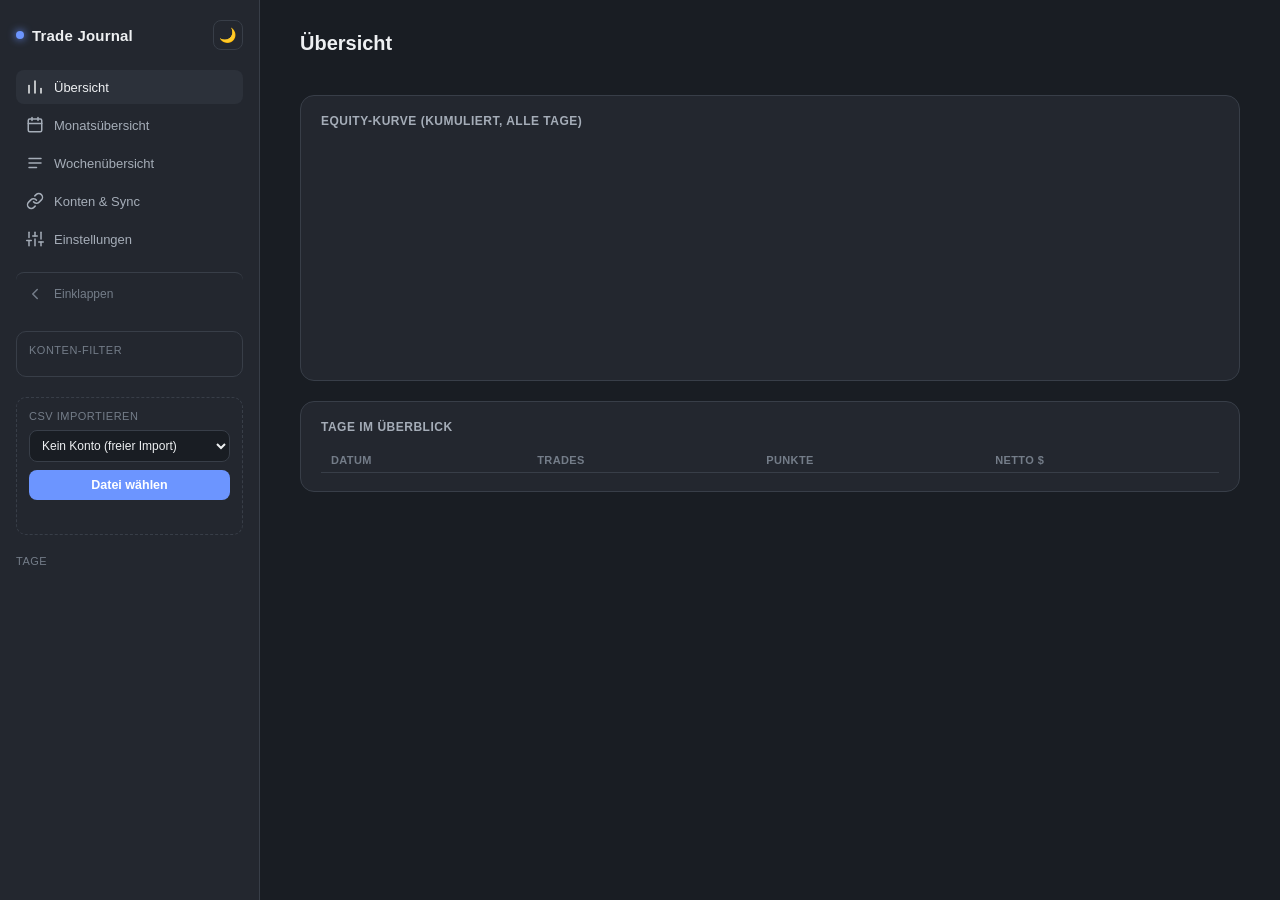
==== static/index.html @ 324f6f12 "Initialer Commit: Trade Journal v1.0.0 plus Konto-/Trade-Loeschung Erfasst den bestehenden Code-Stan" ====
<!DOCTYPE html>
<html lang="de">
<head>
<meta charset="UTF-8">
<meta name="viewport" content="width=device-width, initial-scale=1.0">
<title>Trade Journal</title>
<link rel="stylesheet" href="style.css">
<script>
  (function () {
    const theme = localStorage.getItem("theme") || "dark";
    document.documentElement.setAttribute("data-theme", theme);
    const font = localStorage.getItem("fontOption") || "system";
    document.documentElement.setAttribute("data-font", font);
    if (localStorage.getItem("sidebarCollapsed") === "true") {
      document.documentElement.setAttribute("data-sidebar", "collapsed");
    }
  })();
</script>
</head>
<body>
<div class="app">

  <aside class="sidebar" id="sidebar">
    <div class="brand">
      <span class="brand-dot"></span>
      <span class="brand-text">Trade Journal</span>
      <button class="theme-toggle" id="theme-toggle" title="Theme wechseln">🌙</button>
    </div>

    <nav class="nav">
      <button class="nav-item active" data-view="overview" title="Übersicht">
        <span class="nav-icon"><svg viewBox="0 0 24 24" fill="none" stroke="currentColor" stroke-width="2" stroke-linecap="round" stroke-linejoin="round"><line x1="4" y1="20" x2="4" y2="10"/><line x1="12" y1="20" x2="12" y2="4"/><line x1="20" y1="20" x2="20" y2="14"/></svg></span>
        <span class="nav-label">Übersicht</span>
      </button>
      <button class="nav-item" data-view="month" title="Monatsübersicht">
        <span class="nav-icon"><svg viewBox="0 0 24 24" fill="none" stroke="currentColor" stroke-width="2" stroke-linecap="round" stroke-linejoin="round"><rect x="3" y="4" width="18" height="17" rx="2"/><line x1="16" y1="2" x2="16" y2="6"/><line x1="8" y1="2" x2="8" y2="6"/><line x1="3" y1="10" x2="21" y2="10"/></svg></span>
        <span class="nav-label">Monatsübersicht</span>
      </button>
      <button class="nav-item" data-view="week" title="Wochenübersicht">
        <span class="nav-icon"><svg viewBox="0 0 24 24" fill="none" stroke="currentColor" stroke-width="2" stroke-linecap="round" stroke-linejoin="round"><line x1="4" y1="6" x2="20" y2="6"/><line x1="4" y1="12" x2="20" y2="12"/><line x1="4" y1="18" x2="14" y2="18"/></svg></span>
        <span class="nav-label">Wochenübersicht</span>
      </button>
      <button class="nav-item" data-view="accounts" title="Konten &amp; Sync">
        <span class="nav-icon"><svg viewBox="0 0 24 24" fill="none" stroke="currentColor" stroke-width="2" stroke-linecap="round" stroke-linejoin="round"><path d="M10 13a5 5 0 0 0 7.54.54l3-3a5 5 0 0 0-7.07-7.07l-1.72 1.71"/><path d="M14 11a5 5 0 0 0-7.54-.54l-3 3a5 5 0 0 0 7.07 7.07l1.71-1.71"/></svg></span>
        <span class="nav-label">Konten &amp; Sync</span>
      </button>
      <button class="nav-item" data-view="settings" title="Einstellungen">
        <span class="nav-icon"><svg viewBox="0 0 24 24" fill="none" stroke="currentColor" stroke-width="2" stroke-linecap="round" stroke-linejoin="round"><line x1="4" y1="21" x2="4" y2="14"/><line x1="4" y1="10" x2="4" y2="3"/><line x1="12" y1="21" x2="12" y2="12"/><line x1="12" y1="8" x2="12" y2="3"/><line x1="20" y1="21" x2="20" y2="16"/><line x1="20" y1="12" x2="20" y2="3"/><line x1="1" y1="14" x2="7" y2="14"/><line x1="9" y1="8" x2="15" y2="8"/><line x1="17" y1="16" x2="23" y2="16"/></svg></span>
        <span class="nav-label">Einstellungen</span>
      </button>
    </nav>

    <button class="sidebar-collapse-btn" id="sidebar-collapse" title="Sidebar ein-/ausklappen">
      <span class="nav-icon collapse-icon"><svg viewBox="0 0 24 24" fill="none" stroke="currentColor" stroke-width="2" stroke-linecap="round" stroke-linejoin="round"><polyline points="15 18 9 12 15 6"/></svg></span>
      <span class="nav-label">Einklappen</span>
    </button>

    <div class="filter-box">
      <div class="import-label">Konten-Filter</div>
      <div class="filter-list" id="account-filter-list"></div>
    </div>

    <div class="import-box">
      <label class="import-label" for="csv-input">CSV importieren</label>
      <select class="import-account-select" id="import-account-select">
        <option value="">Kein Konto (freier Import)</option>
      </select>
      <input type="file" id="csv-input" accept=".csv" hidden>
      <button class="btn btn-primary" id="import-btn">Datei wählen</button>
      <div class="import-status" id="import-status"></div>
    </div>

    <div class="day-list-wrap">
      <div class="day-list-title">Tage</div>
      <div class="day-list" id="day-list"></div>
    </div>
  </aside>

  <main class="content" id="content">
    <!-- dynamisch befüllt -->
  </main>

</div>

<div class="modal-overlay" id="modal-overlay">
  <div class="modal-card">
    <button class="modal-close" id="modal-close">&times;</button>
    <div class="modal-body" id="modal-body"></div>
  </div>
</div>

<div class="lightbox-overlay" id="lightbox-overlay">
  <div class="lightbox-box" id="lightbox-box">
    <button class="modal-close lightbox-close" id="lightbox-close">&times;</button>
    <img class="lightbox-img" id="lightbox-img" src="" alt="">
    <div class="lightbox-toolbar">
      <button class="btn btn-secondary" id="lightbox-save">Größe speichern</button>
      <button class="btn btn-secondary" id="lightbox-reset">Standardgröße</button>
      <button class="btn btn-secondary" id="lightbox-delete">Löschen</button>
    </div>
    <div class="lightbox-handle" id="lightbox-handle" title="Ziehen zum Vergrößern (zentriert)"></div>
  </div>
</div>

<template id="tpl-overview">
  <section class="view">
    <header class="view-header">
      <h1>Übersicht</h1>
    </header>

    <div class="stat-grid" id="ov-stats"></div>

    <div class="card">
      <div class="card-title">Equity-Kurve (kumuliert, alle Tage)</div>
      <div class="chart-wrap" id="ov-chart"></div>
    </div>

    <div class="card">
      <div class="card-title">Tage im Überblick</div>
      <table class="table" id="ov-days-table">
        <thead>
          <tr><th>Datum</th><th>Trades</th><th>Punkte</th><th>Netto $</th></tr>
        </thead>
        <tbody></tbody>
      </table>
    </div>
  </section>
</template>

<template id="tpl-day">
  <section class="view">
    <header class="view-header">
      <h1 class="day-title">Tag</h1>
    </header>

    <div class="stat-grid day-stats"></div>

    <div class="card">
      <div class="card-title">Trades</div>
      <div class="table-scroll">
        <table class="table day-table">
          <thead>
            <tr>
              <th>Entry-Zeit</th><th>Exit-Zeit</th><th>Richtung</th><th>Entry</th>
              <th>Exit</th><th>Exit-Typ</th><th>Punkte</th><th>Netto $</th><th>Kumuliert</th><th>Notiz</th><th>Bild</th><th>Löschen</th>
            </tr>
          </thead>
          <tbody></tbody>
        </table>
      </div>
    </div>

    <div class="card">
      <div class="card-title">Beobachtungen</div>
      <div class="obs-grid day-observations"></div>
    </div>

    <div class="card">
      <div class="card-title">Bilder (Tag)</div>
      <div class="image-strip day-images"></div>
      <label class="btn btn-secondary image-upload-btn">
        + Bild hinzufügen
        <input type="file" accept="image/*" class="day-image-input" hidden>
      </label>
    </div>

    <div class="card">
      <div class="card-title">Journal-Notiz (Tag)</div>
      <textarea class="notes-area day-note" placeholder="Notizen zum Handelstag…"></textarea>
      <div class="save-hint">Wird beim Verlassen des Felds automatisch gespeichert.</div>
    </div>
  </section>
</template>

<template id="tpl-month">
  <section class="view">
    <header class="view-header">
      <h1>Monatsübersicht</h1>
      <div class="month-picker">
        <button class="btn btn-secondary month-prev">←</button>
        <div class="month-label">Monat</div>
        <button class="btn btn-secondary month-next">→</button>
      </div>
    </header>

    <div class="stat-grid month-stats"></div>

    <div class="card">
      <div class="card-title">Tage</div>
      <div class="month-grid"></div>
    </div>
  </section>
</template>

<template id="tpl-accounts">
  <section class="view">
    <header class="view-header">
      <h1>Konten &amp; Sync</h1>
    </header>

    <div class="card">
      <div class="card-title">Konto hinzufügen</div>
      <form class="account-form" id="account-form">
        <input type="text" name="name" placeholder="Bezeichnung (z. B. Lucid Trading)" required>
        <select name="platform" id="account-platform-select"></select>
        <input type="text" name="login" id="account-login" placeholder="Login (Kontonummer)">
        <input type="password" name="password" id="account-password" placeholder="Passwort (Read-Only / Investor)">
        <input type="text" name="server" id="account-server" placeholder="Server (z. B. FTMO-Server)">
        <button type="submit" class="btn btn-primary">Konto speichern</button>
      </form>
      <div class="account-hint" id="account-hint">
        Nutze ausschließlich das Investor-/Read-Only-Passwort. Zugangsdaten werden nur lokal
        in deiner SQLite-Datenbank gespeichert und nie an Dritte übertragen.
      </div>
    </div>

    <div class="card">
      <div class="card-title">Verbundene Konten</div>
      <div class="account-list" id="account-list"></div>
    </div>
  </section>
</template>

<template id="tpl-settings">
  <section class="view">
    <header class="view-header">
      <h1>Einstellungen</h1>
    </header>

    <div class="card">
      <div class="card-title">Schriftart</div>
      <div class="font-grid" id="font-grid"></div>
    </div>

    <div class="card">
      <div class="card-title">Konto löschen</div>
      <div class="account-form">
        <select id="settings-account-select"></select>
        <button type="button" class="btn btn-danger" id="settings-account-delete-btn">Konto löschen</button>
      </div>
      <div class="account-hint" id="settings-account-hint"></div>
    </div>
  </section>
</template>

<template id="tpl-week">
  <section class="view">
    <header class="view-header">
      <h1>Wochenübersicht</h1>
      <div class="week-picker">
        <input type="number" id="week-year" class="week-input" />
        <input type="number" id="week-num" class="week-input" min="1" max="53" />
        <button class="btn btn-secondary" id="week-load">Anzeigen</button>
      </div>
    </header>

    <div class="card">
      <div class="card-title">Textblock</div>
      <pre class="week-text" id="week-text"></pre>
      <button class="btn btn-secondary" id="week-copy">In Zwischenablage kopieren</button>
    </div>

    <div class="card">
      <div class="card-title">Tage der Woche</div>
      <table class="table" id="week-table">
        <thead>
          <tr><th>Tag</th><th>Datum</th><th>Trades</th><th>Punkte</th><th>Netto $</th></tr>
        </thead>
        <tbody></tbody>
      </table>
    </div>
  </section>
</template>

<script src="app.js"></script>
</body>
</html>
---- static/style.css ----
:root {
  --bg: #191d23;
  --bg-elevated: #23272f;
  --bg-hover: #2c313a;
  --border: #383e48;
  --text: #eef0f2;
  --text-dim: #a5adb8;
  --text-faint: #747d89;
  --green: #3ddc84;
  --red: #ff6b6b;
  --accent: #6c95ff;
  --green-fill: rgba(61, 220, 132, 0.14);
  --red-fill: rgba(255, 107, 107, 0.14);
  --font-sans: -apple-system, "Segoe UI", Inter, Roboto, sans-serif;
  --font-mono: "SF Mono", "Cascadia Mono", Consolas, monospace;
}

html[data-theme="light"] {
  --bg: #f6f7f9;
  --bg-elevated: #ffffff;
  --bg-hover: #eef0f3;
  --border: #e1e4e9;
  --text: #1a1d21;
  --text-dim: #5b6470;
  --text-faint: #8a919c;
  --green: #1a9f5c;
  --red: #d93636;
  --accent: #3b6fe0;
  --green-fill: #e5f6ea;
  --red-fill: #fceaea;
}

/* Schriftart-Varianten - alle auf Windows vorinstalliert, kein Download/CDN noetig.
   --font-mono wird bei jeder Wahl auf --font-sans mitgezogen, damit die gewaehlte
   Schrift wirklich ueberall gilt (auch Zahlen-Kacheln, Tabellenwerte etc.) und
   nicht nur im Fliesstext. */
html[data-font="system"] { --font-mono: var(--font-sans); }
html[data-font="mono"] {
  --font-sans: "Cascadia Mono", "Cascadia Code", Consolas, "Courier New", monospace;
  --font-mono: var(--font-sans);
}
html[data-font="serif"] {
  --font-sans: Georgia, "Times New Roman", Times, serif;
  --font-mono: var(--font-sans);
}
html[data-font="verdana"] {
  --font-sans: Verdana, Tahoma, Geneva, sans-serif;
  --font-mono: var(--font-sans);
}
html[data-font="trebuchet"] {
  --font-sans: "Trebuchet MS", "Century Gothic", sans-serif;
  --font-mono: var(--font-sans);
}

/* Das Layout ist komplett in festen px gebaut und auf ca. Full-HD-Breite
   ausgelegt. Auf hochaufloesenden Monitoren (WQHD, 4K) bei 100%/wenig
   Windows-Skalierung wirkt es dadurch zu klein. Statt das gesamte CSS auf
   rem umzustellen, wird die Oberflaeche ab bestimmten Fensterbreiten per
   zoom proportional hochskaliert - technisch identisch zum Browser-eigenen
   Seitenzoom (Strg + Scroll), betrifft also auch vw/vh/% korrekt. */
@media (min-width: 2200px) {
  html { zoom: 1.15; }
}
@media (min-width: 3200px) {
  html { zoom: 1.3; }
}

* { box-sizing: border-box; }

html, body {
  margin: 0;
  height: 100%;
  background: var(--bg);
  color: var(--text);
  font-family: var(--font-sans);
  font-size: 14px;
  transition: background 0.15s ease, color 0.15s ease;
}

.app {
  display: grid;
  grid-template-columns: auto 1fr;
  height: 100vh;
}

/* Sidebar - Breite direkt am Element animiert (statt am Grid-Track: Chromium
   interpoliert grid-template-columns nicht zuverlaessig, die Aenderung blieb
   sonst haengen). Das Grid folgt der Sidebar-Breite automatisch via "auto". */
.sidebar {
  width: 260px;
  flex-shrink: 0;
  background: var(--bg-elevated);
  border-right: 1px solid var(--border);
  display: flex;
  flex-direction: column;
  padding: 20px 16px;
  gap: 20px;
  overflow: hidden;
  transition: width 0.18s ease, padding 0.18s ease;
}
html[data-sidebar="collapsed"] .app .sidebar { width: 68px; }

.brand {
  display: flex;
  align-items: center;
  gap: 8px;
  font-weight: 600;
  font-size: 15px;
  letter-spacing: 0.2px;
}

.brand-dot {
  width: 8px; height: 8px;
  border-radius: 50%;
  background: var(--accent);
  box-shadow: 0 0 8px var(--accent);
  flex-shrink: 0;
}

.theme-toggle {
  all: unset;
  cursor: pointer;
  margin-left: auto;
  width: 28px;
  height: 28px;
  flex-shrink: 0;
  border-radius: 8px;
  display: flex;
  align-items: center;
  justify-content: center;
  font-size: 14px;
  border: 1px solid var(--border);
  background: var(--bg-elevated);
}
.theme-toggle:hover { background: var(--bg-hover); }

.nav { display: flex; flex-direction: column; gap: 4px; }

.nav-item {
  all: unset;
  cursor: pointer;
  display: flex;
  align-items: center;
  gap: 10px;
  padding: 8px 10px;
  border-radius: 8px;
  color: var(--text-dim);
  font-size: 13px;
  font-weight: 500;
  white-space: nowrap;
}
.nav-item:hover { background: var(--bg-hover); color: var(--text); }
.nav-item.active { background: var(--bg-hover); color: var(--text); }
.nav-icon {
  display: flex;
  align-items: center;
  justify-content: center;
  width: 18px;
  height: 18px;
  flex-shrink: 0;
}
.nav-icon svg { width: 18px; height: 18px; }

.sidebar-collapse-btn {
  all: unset;
  cursor: pointer;
  display: flex;
  align-items: center;
  gap: 10px;
  padding: 8px 10px;
  border-radius: 8px;
  color: var(--text-faint);
  font-size: 12px;
  white-space: nowrap;
  border-top: 1px solid var(--border);
  margin-top: -4px;
  padding-top: 12px;
}
.sidebar-collapse-btn:hover { color: var(--text); }
.sidebar-collapse-btn .collapse-icon svg { transition: transform 0.18s ease; }

/* Eingeklappter Zustand: nur noch Icon-Leiste, Labels und Textbloecke ausgeblendet.
   Eine Klasse auf .app steuert sowohl die Grid-Spaltenbreite als auch (ueber
   Nachfahren-Selektoren) den Inhalt der Sidebar - so muss nur eine Klasse
   getoggelt werden. */
html[data-sidebar="collapsed"] .app .sidebar { padding-left: 12px; padding-right: 12px; }
html[data-sidebar="collapsed"] .app .brand-text,
html[data-sidebar="collapsed"] .app .theme-toggle,
html[data-sidebar="collapsed"] .app .nav-label,
html[data-sidebar="collapsed"] .app .filter-box,
html[data-sidebar="collapsed"] .app .import-box,
html[data-sidebar="collapsed"] .app .day-list-wrap {
  display: none;
}
html[data-sidebar="collapsed"] .app .nav-item,
html[data-sidebar="collapsed"] .app .sidebar-collapse-btn { justify-content: center; }
html[data-sidebar="collapsed"] .app .sidebar-collapse-btn .collapse-icon svg { transform: rotate(180deg); }

.import-box {
  border: 1px dashed var(--border);
  border-radius: 10px;
  padding: 12px;
  display: flex;
  flex-direction: column;
  gap: 8px;
}

.filter-box {
  border: 1px solid var(--border);
  border-radius: 10px;
  padding: 12px;
  display: flex;
  flex-direction: column;
  gap: 8px;
}
.filter-list {
  display: flex;
  flex-direction: column;
  gap: 2px;
  max-height: 160px;
  overflow-y: auto;
}
.filter-item {
  display: flex;
  align-items: center;
  gap: 8px;
  padding: 5px 6px;
  border-radius: 6px;
  font-size: 12.5px;
  cursor: pointer;
}
.filter-item:hover { background: var(--bg-hover); }
.filter-item input { accent-color: var(--accent); cursor: pointer; }
.filter-item.master { font-weight: 600; border-bottom: 1px solid var(--border); padding-bottom: 7px; margin-bottom: 3px; }
.import-label {
  font-size: 11px;
  text-transform: uppercase;
  letter-spacing: 0.5px;
  color: var(--text-faint);
}
.import-account-select {
  background: var(--bg);
  border: 1px solid var(--border);
  color: var(--text);
  border-radius: 8px;
  padding: 7px 8px;
  font-family: var(--font-sans);
  font-size: 12px;
}
.import-status {
  font-size: 12px;
  color: var(--text-dim);
  min-height: 14px;
}
.import-status.ok { color: var(--green); }
.import-status.err { color: var(--red); }

.day-list-wrap {
  flex: 1;
  display: flex;
  flex-direction: column;
  min-height: 0;
}
.day-list-title {
  font-size: 11px;
  text-transform: uppercase;
  letter-spacing: 0.5px;
  color: var(--text-faint);
  margin-bottom: 8px;
}
.day-list {
  overflow-y: auto;
  display: flex;
  flex-direction: column;
  gap: 2px;
}
.day-row {
  all: unset;
  cursor: pointer;
  padding: 8px 10px;
  border-radius: 8px;
  display: flex;
  justify-content: space-between;
  align-items: baseline;
  font-size: 12.5px;
}
.day-row:hover { background: var(--bg-hover); }
.day-row.active { background: var(--bg-hover); outline: 1px solid var(--border); }
.day-row .d-date { color: var(--text); }
.day-row .d-net { font-family: var(--font-mono); }

/* Content */
.content {
  overflow-y: auto;
  padding: 32px 40px;
}

.view { display: flex; flex-direction: column; gap: 20px; max-width: 1100px; }

.view-header {
  display: flex;
  align-items: center;
  justify-content: space-between;
}
.view-header h1 { font-size: 20px; font-weight: 600; margin: 0; }

/* Stat tiles */
.stat-grid {
  display: grid;
  grid-template-columns: repeat(auto-fit, minmax(160px, 1fr));
  gap: 12px;
}
.stat-tile {
  background: var(--bg-elevated);
  border: 1px solid var(--border);
  border-radius: 12px;
  padding: 14px 16px;
  display: flex;
  flex-direction: column;
  gap: 6px;
}
.stat-tile .label {
  font-size: 11px;
  text-transform: uppercase;
  letter-spacing: 0.5px;
  color: var(--text-faint);
}
.stat-tile .value {
  font-family: var(--font-mono);
  font-size: 19px;
  font-weight: 600;
}
.value.pos { color: var(--green); }
.value.neg { color: var(--red); }

/* Cards */
.card {
  background: var(--bg-elevated);
  border: 1px solid var(--border);
  border-radius: 14px;
  padding: 18px 20px;
}
.card-title {
  font-size: 12px;
  font-weight: 600;
  text-transform: uppercase;
  letter-spacing: 0.5px;
  color: var(--text-dim);
  margin-bottom: 14px;
}

/* Table */
.table-scroll { overflow-x: auto; }
.table {
  width: 100%;
  border-collapse: collapse;
  font-size: 13px;
}
.table th {
  text-align: left;
  font-size: 11px;
  text-transform: uppercase;
  letter-spacing: 0.4px;
  color: var(--text-faint);
  padding: 6px 10px;
  border-bottom: 1px solid var(--border);
  white-space: nowrap;
}
.table td {
  padding: 8px 10px;
  border-bottom: 1px solid var(--border);
  font-family: var(--font-mono);
  white-space: nowrap;
}
.table tbody tr:hover { background: var(--bg-hover); }
.table tbody tr:last-child td { border-bottom: none; }
.table .dir-long { color: var(--green); }
.table .dir-short { color: var(--red); }
.table .cum-high { color: var(--green); font-weight: 700; }
.table .cum-low { color: var(--red); font-weight: 700; }
.table .badge-tag { font-size: 10px; font-family: var(--font-sans); color: var(--text-faint); margin-left: 6px; }
.table input.row-note {
  all: unset;
  width: 140px;
  font-family: var(--font-sans);
  font-size: 12px;
  color: var(--text-dim);
  border-bottom: 1px solid transparent;
}
.table input.row-note:focus { border-bottom: 1px solid var(--accent); color: var(--text); }

/* Observations */
.obs-grid {
  display: grid;
  grid-template-columns: repeat(auto-fit, minmax(180px, 1fr));
  gap: 12px;
}
.obs-tile {
  background: var(--bg);
  border: 1px solid var(--border);
  border-radius: 10px;
  padding: 10px 12px;
}
.obs-tile .label { font-size: 11px; color: var(--text-faint); margin-bottom: 4px; }
.obs-tile .value { font-family: var(--font-mono); font-size: 14px; }

/* Chart */
.chart-wrap { width: 100%; height: 220px; }
.chart-wrap svg { width: 100%; height: 100%; display: block; }

/* Buttons */
.btn {
  all: unset;
  cursor: pointer;
  text-align: center;
  padding: 8px 14px;
  border-radius: 8px;
  font-size: 12.5px;
  font-weight: 600;
}
.btn-primary { background: var(--accent); color: #fff; }
.btn-primary:hover { filter: brightness(1.1); }
.btn-secondary { background: var(--bg-hover); color: var(--text); border: 1px solid var(--border); }
.btn-secondary:hover { background: #21262d; }
.btn-danger { background: var(--red); color: #fff; }
.btn-danger:hover { filter: brightness(1.1); }
.btn-danger:disabled { opacity: 0.4; cursor: not-allowed; filter: none; }

/* Zweistufiger Loesch-Dialog */
.confirm-card {
  max-width: 420px;
}
.confirm-card .confirm-message { font-size: 13.5px; line-height: 1.5; margin-bottom: 16px; }
.confirm-card input[type="text"] {
  width: 100%;
  background: var(--bg);
  border: 1px solid var(--border);
  color: var(--text);
  border-radius: 8px;
  padding: 9px 10px;
  font-size: 13px;
  font-family: var(--font-sans);
  margin-bottom: 16px;
  box-sizing: border-box;
}
.confirm-card .confirm-actions { display: flex; gap: 8px; justify-content: flex-end; }

/* Notes */
.notes-area {
  width: 100%;
  min-height: 90px;
  background: var(--bg);
  border: 1px solid var(--border);
  border-radius: 10px;
  color: var(--text);
  font-family: var(--font-sans);
  font-size: 13px;
  padding: 10px 12px;
  resize: vertical;
}
.notes-area:focus { outline: 1px solid var(--accent); }
.save-hint { font-size: 11px; color: var(--text-faint); margin-top: 6px; }

/* Week */
.week-picker { display: flex; gap: 8px; align-items: center; }
.week-input {
  width: 70px;
  background: var(--bg);
  border: 1px solid var(--border);
  color: var(--text);
  border-radius: 8px;
  padding: 7px 8px;
  font-family: var(--font-mono);
  font-size: 13px;
}
.week-text {
  font-family: var(--font-mono);
  font-size: 12.5px;
  color: var(--text);
  white-space: pre-wrap;
  background: var(--bg);
  border: 1px solid var(--border);
  border-radius: 10px;
  padding: 14px;
  margin: 0 0 12px 0;
}

.empty-state {
  color: var(--text-faint);
  font-size: 13px;
  padding: 40px 0;
  text-align: center;
}

/* Month view */
.month-picker {
  display: flex;
  align-items: center;
  gap: 12px;
}
.month-label {
  font-size: 14px;
  font-weight: 600;
  min-width: 140px;
  text-align: center;
  text-transform: capitalize;
}
.month-grid {
  display: grid;
  grid-template-columns: repeat(7, 1fr);
  gap: 6px;
}
.month-grid-head {
  font-size: 11px;
  text-transform: uppercase;
  letter-spacing: 0.4px;
  color: var(--text-faint);
  padding: 4px 6px;
}
.month-cell {
  min-height: 76px;
  border-radius: 10px;
  border: 1px solid var(--border);
  background: var(--bg);
  padding: 8px 10px;
  display: flex;
  flex-direction: column;
  gap: 4px;
}
.month-cell.empty { border: none; background: transparent; }
.month-cell.has-trades {
  cursor: pointer;
  transition: transform 0.12s ease, box-shadow 0.12s ease;
}
.month-cell.has-trades:hover { transform: translateY(-2px); box-shadow: 0 4px 14px -4px rgba(0, 0, 0, 0.25); }
.month-cell .cell-date { font-family: var(--font-mono); font-size: 11.5px; color: var(--text-faint); }
.month-cell .cell-net { font-family: var(--font-mono); font-size: 16px; font-weight: 700; letter-spacing: -0.2px; }
.month-cell .cell-count { font-size: 10.5px; color: var(--text-faint); }

/* Ruhige Pastellflaeche statt kraeftig-satter Farbe - Zahl bleibt der
   Blickfang (dunkle/kraeftige Akzentfarbe, fett), Hintergrund liefert nur
   dezente Orientierung. Modern & clean statt "voll ausgemalt". */
.month-cell.cell-pos {
  background: var(--green-fill);
  border-color: transparent;
}
.month-cell.cell-neg {
  background: var(--red-fill);
  border-color: transparent;
}
.month-cell.cell-pos .cell-net { color: var(--green); }
.month-cell.cell-neg .cell-net { color: var(--red); }

/* Modal */
.modal-overlay {
  display: none;
  position: fixed;
  inset: 0;
  background: rgba(0, 0, 0, 0.6);
  align-items: flex-start;
  justify-content: center;
  padding: 5vh 20px;
  overflow-y: auto;
  z-index: 100;
}
.modal-overlay.visible { display: flex; }
.modal-card {
  position: relative;
  background: var(--bg);
  border: 1px solid var(--border);
  border-radius: 16px;
  padding: 28px 32px;
  width: 100%;
  max-width: 900px;
  box-shadow: 0 20px 60px rgba(0, 0, 0, 0.5);
}
.modal-close {
  all: unset;
  position: absolute;
  top: 16px;
  right: 20px;
  cursor: pointer;
  font-size: 22px;
  line-height: 1;
  color: var(--text-faint);
}
.modal-close:hover { color: var(--text); }
.modal-body .view-header h1 { font-size: 17px; }

/* Settings - Font picker */
.font-grid {
  display: grid;
  grid-template-columns: repeat(auto-fit, minmax(220px, 1fr));
  gap: 12px;
}
.font-card {
  all: unset;
  cursor: pointer;
  border: 1px solid var(--border);
  border-radius: 12px;
  padding: 16px;
  background: var(--bg);
  display: flex;
  flex-direction: column;
  gap: 8px;
  transition: border-color 0.12s ease;
}
.font-card:hover { border-color: var(--text-faint); }
.font-card.active { border-color: var(--accent); background: var(--bg-hover); }
.font-card .font-name {
  font-family: var(--font-sans);
  font-size: 12px;
  font-weight: 600;
  color: var(--text-dim);
  text-transform: uppercase;
  letter-spacing: 0.4px;
}
.font-card .font-preview-title {
  font-size: 20px;
  font-weight: 600;
}
.font-card .font-preview-body {
  font-size: 13px;
  color: var(--text-dim);
}
.font-card .font-preview-nums {
  font-size: 13px;
  color: var(--text-faint);
}

/* Accounts */
.account-form {
  display: grid;
  grid-template-columns: repeat(auto-fit, minmax(180px, 1fr));
  gap: 10px;
  align-items: center;
}
.account-form input, .account-form select {
  background: var(--bg);
  border: 1px solid var(--border);
  color: var(--text);
  border-radius: 8px;
  padding: 9px 10px;
  font-size: 13px;
  font-family: var(--font-sans);
}
.account-form button { grid-column: 1 / -1; justify-self: start; }
.account-hint {
  font-size: 11.5px;
  color: var(--text-faint);
  margin-top: 10px;
  line-height: 1.5;
}

.account-list { display: flex; flex-direction: column; gap: 10px; }
.account-row {
  display: grid;
  grid-template-columns: 1fr auto;
  gap: 10px 16px;
  align-items: center;
  padding: 12px 14px;
  border: 1px solid var(--border);
  border-radius: 10px;
  background: var(--bg);
}
.account-name { font-weight: 600; font-size: 13.5px; }
.account-meta { font-size: 11.5px; color: var(--text-faint); margin-top: 2px; }
.account-actions { display: flex; gap: 8px; }
.account-status {
  grid-column: 1 / -1;
  font-size: 12px;
  color: var(--text-dim);
  min-height: 14px;
}
.account-status.ok { color: var(--green); }
.account-status.err { color: var(--red); }

/* Images */
.image-strip {
  display: flex;
  flex-wrap: wrap;
  gap: 8px;
  margin-bottom: 10px;
}
.image-thumb {
  position: relative;
  width: 560px;
  height: 340px;
  max-width: 100%;
  border-radius: 10px;
  overflow: hidden;
  border: 1px solid var(--border);
  background: var(--bg);
  cursor: pointer;
  flex-shrink: 0;
  transition: border-color 0.12s ease;
}
.image-thumb img {
  width: 100%;
  height: 100%;
  object-fit: contain;
  display: block;
}
.image-thumb:hover { border-color: var(--accent); }

.image-upload-btn { display: inline-flex; cursor: pointer; }

.table .image-cell { display: flex; gap: 4px; align-items: center; }
.table .image-thumb-sm {
  width: 28px;
  height: 28px;
  border-radius: 5px;
  overflow: hidden;
  border: 1px solid var(--border);
  cursor: pointer;
  flex-shrink: 0;
}
.table .image-thumb-sm img { width: 100%; height: 100%; object-fit: cover; display: block; }
.table .image-add {
  all: unset;
  width: 28px;
  height: 28px;
  border-radius: 5px;
  border: 1px dashed var(--border);
  color: var(--text-faint);
  display: flex;
  align-items: center;
  justify-content: center;
  cursor: pointer;
  font-size: 15px;
  flex-shrink: 0;
}
.table .image-add:hover { border-color: var(--accent); color: var(--accent); }

/* Lightbox */
.lightbox-overlay {
  display: none;
  position: fixed;
  inset: 0;
  background: rgba(0, 0, 0, 0.75);
  z-index: 200;
}
.lightbox-overlay.visible { display: block; }
.lightbox-box {
  /* position:fixed mit explizitem top/left (per JS gesetzt), NICHT ueber
     Flexbox zentriert. Groessenaenderung laeuft ueber den eigenen Griff
     (.lightbox-handle) statt natives CSS resize - so kann der Mittelpunkt
     beim Ziehen fix bleiben, waehrend die gezogene Ecke exakt dem
     Mauszeiger folgt. */
  position: fixed;
  background: var(--bg-elevated);
  border: 1px solid var(--border);
  border-radius: 12px;
  padding: 12px;
  display: flex;
  flex-direction: column;
  gap: 10px;
  min-width: 280px;
  min-height: 220px;
  max-width: 96vw;
  max-height: 90vh;
  overflow: hidden;
  box-shadow: 0 20px 60px rgba(0, 0, 0, 0.5);
}
.lightbox-img {
  flex: 1;
  width: 100%;
  min-height: 0;
  object-fit: contain;
  border-radius: 8px;
  background: var(--bg);
}
.lightbox-toolbar {
  display: flex;
  justify-content: flex-end;
  gap: 8px;
}
.lightbox-close {
  position: absolute;
  top: 10px;
  right: 14px;
  z-index: 1;
}
.lightbox-handle {
  position: absolute;
  bottom: 4px;
  right: 4px;
  width: 20px;
  height: 20px;
  cursor: nwse-resize;
  z-index: 1;
}
.lightbox-handle::before {
  content: "";
  position: absolute;
  right: 3px;
  bottom: 3px;
  width: 10px;
  height: 10px;
  border-right: 2px solid var(--text-faint);
  border-bottom: 2px solid var(--text-faint);
  border-radius: 0 0 3px 0;
}
.lightbox-handle:hover::before { border-color: var(--accent); }
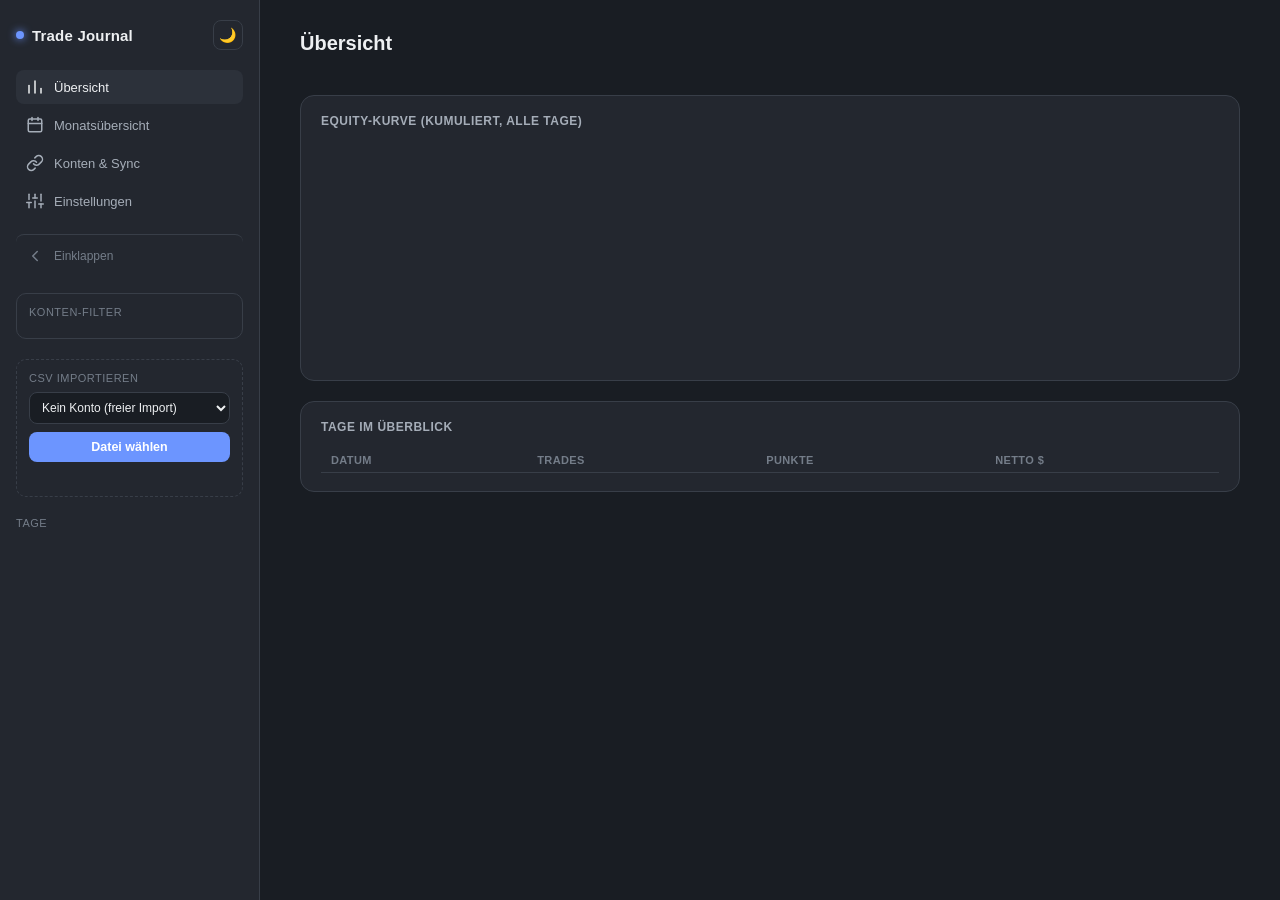
==== commit 7f290f05: "Wochenuebersicht als Menuepunkt entfernen, Wochenenden im Monatskalender markieren Sa/So werden in d" ====
--- a/static/index.html
+++ b/static/index.html
@@ -36,10 +36,6 @@
         <span class="nav-icon"><svg viewBox="0 0 24 24" fill="none" stroke="currentColor" stroke-width="2" stroke-linecap="round" stroke-linejoin="round"><rect x="3" y="4" width="18" height="17" rx="2"/><line x1="16" y1="2" x2="16" y2="6"/><line x1="8" y1="2" x2="8" y2="6"/><line x1="3" y1="10" x2="21" y2="10"/></svg></span>
         <span class="nav-label">Monatsübersicht</span>
       </button>
-      <button class="nav-item" data-view="week" title="Wochenübersicht">
-        <span class="nav-icon"><svg viewBox="0 0 24 24" fill="none" stroke="currentColor" stroke-width="2" stroke-linecap="round" stroke-linejoin="round"><line x1="4" y1="6" x2="20" y2="6"/><line x1="4" y1="12" x2="20" y2="12"/><line x1="4" y1="18" x2="14" y2="18"/></svg></span>
-        <span class="nav-label">Wochenübersicht</span>
-      </button>
       <button class="nav-item" data-view="accounts" title="Konten &amp; Sync">
         <span class="nav-icon"><svg viewBox="0 0 24 24" fill="none" stroke="currentColor" stroke-width="2" stroke-linecap="round" stroke-linejoin="round"><path d="M10 13a5 5 0 0 0 7.54.54l3-3a5 5 0 0 0-7.07-7.07l-1.72 1.71"/><path d="M14 11a5 5 0 0 0-7.54-.54l-3 3a5 5 0 0 0 7.07 7.07l1.71-1.71"/></svg></span>
         <span class="nav-label">Konten &amp; Sync</span>
@@ -243,34 +239,6 @@
   </section>
 </template>
 
-<template id="tpl-week">
-  <section class="view">
-    <header class="view-header">
-      <h1>Wochenübersicht</h1>
-      <div class="week-picker">
-        <input type="number" id="week-year" class="week-input" />
-        <input type="number" id="week-num" class="week-input" min="1" max="53" />
-        <button class="btn btn-secondary" id="week-load">Anzeigen</button>
-      </div>
-    </header>
-
-    <div class="card">
-      <div class="card-title">Textblock</div>
-      <pre class="week-text" id="week-text"></pre>
-      <button class="btn btn-secondary" id="week-copy">In Zwischenablage kopieren</button>
-    </div>
-
-    <div class="card">
-      <div class="card-title">Tage der Woche</div>
-      <table class="table" id="week-table">
-        <thead>
-          <tr><th>Tag</th><th>Datum</th><th>Trades</th><th>Punkte</th><th>Netto $</th></tr>
-        </thead>
-        <tbody></tbody>
-      </table>
-    </div>
-  </section>
-</template>
 
 <script src="app.js"></script>
 </body>
--- a/static/style.css
+++ b/static/style.css
@@ -461,30 +461,6 @@
 .notes-area:focus { outline: 1px solid var(--accent); }
 .save-hint { font-size: 11px; color: var(--text-faint); margin-top: 6px; }
 
-/* Week */
-.week-picker { display: flex; gap: 8px; align-items: center; }
-.week-input {
-  width: 70px;
-  background: var(--bg);
-  border: 1px solid var(--border);
-  color: var(--text);
-  border-radius: 8px;
-  padding: 7px 8px;
-  font-family: var(--font-mono);
-  font-size: 13px;
-}
-.week-text {
-  font-family: var(--font-mono);
-  font-size: 12.5px;
-  color: var(--text);
-  white-space: pre-wrap;
-  background: var(--bg);
-  border: 1px solid var(--border);
-  border-radius: 10px;
-  padding: 14px;
-  margin: 0 0 12px 0;
-}
-
 .empty-state {
   color: var(--text-faint);
   font-size: 13px;
@@ -550,6 +526,10 @@
 }
 .month-cell.cell-pos .cell-net { color: var(--green); }
 .month-cell.cell-neg .cell-net { color: var(--red); }
+
+/* Wochenenden optisch absetzen - dezent, ohne mit Netto-Farben zu kollidieren */
+.month-grid-head.weekend { color: var(--accent); }
+.month-cell.weekend:not(.has-trades) { background: var(--bg-hover); }
 
 /* Modal */
 .modal-overlay {
